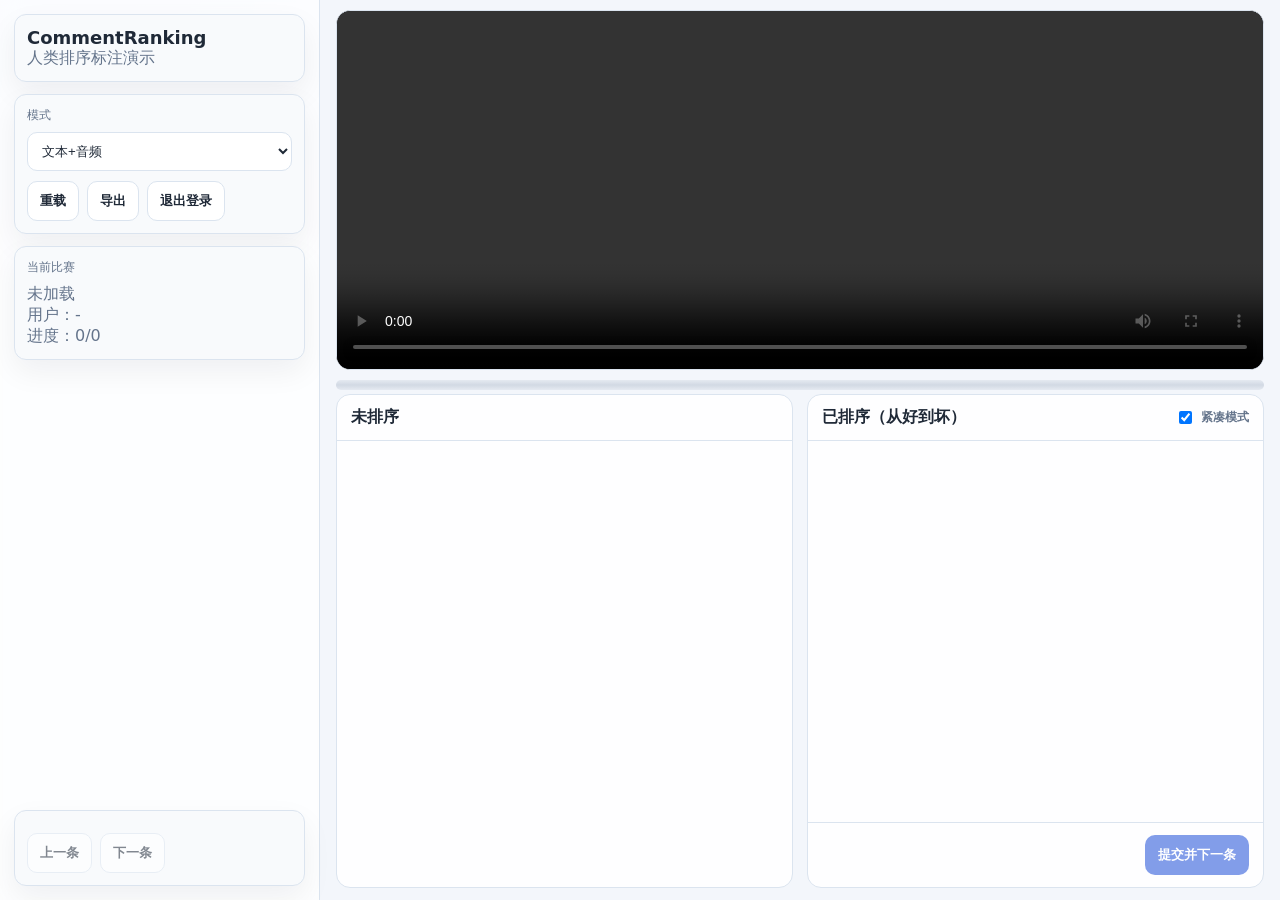
==== ui/index.html @ 96a300d4 "fix" ====
﻿<!doctype html>
<html lang="zh">
  <head>
    <meta charset="UTF-8" />
    <meta name="viewport" content="width=device-width, initial-scale=1.0" />
    <title>CommentRanking</title>
    <link rel="stylesheet" href="/ui/style.css" />
  </head>
  <body>
    <div id="app">
      <aside class="sidebar">
        <div class="sidebar__section">
          <div class="title">CommentRanking</div>
          <div class="muted">人类排序标注演示</div>
        </div>

        <div class="sidebar__section" id="actionsSection">
          <label class="label" for="modeSelect" id="modeLabel">模式</label>
          <select id="modeSelect" class="select">
            <option value="both">文本+音频</option>
            <option value="audio">仅音频</option>
            <option value="text">仅文本</option>
          </select>
          <div class="row">
            <button id="reloadBtn" class="btn btn--ghost">重载</button>
            <button id="exportBtn" class="btn btn--ghost">导出</button>
            <a class="btn btn--ghost admin-only" id="statsLink" href="/ui/stats/">统计</a>
            <button id="logoutBtn" class="btn btn--ghost">退出登录</button>
          </div>
        </div>

        <div class="sidebar__section" id="taskInfoSection">
          <div class="label">当前比赛</div>
          <div id="matchMeta" class="meta muted">未加载</div>
          <div class="meta muted">用户：<span id="userIdText">-</span></div>
          <div class="meta muted">进度：<span id="progressText">0</span></div>
        </div>

        <div class="sidebar__section sidebar__section--bottom" id="navSection">
          <div class="row">
            <button id="prevBtn" class="btn btn--ghost">上一条</button>
            <button id="nextBtn" class="btn btn--ghost">下一条</button>
          </div>
        </div>
      </aside>

      <main class="main">
        <section class="videoSection">
          <video id="video" class="video" controls playsinline></video>
        </section>
        <div id="videoResizeHandle" class="videoResizeHandle" role="separator" aria-orientation="horizontal" aria-label="调整视频高度"></div>

        <section class="sortSection">
          <div class="sortCols">
            <div class="col">
              <div class="col__header">未排序</div>
              <div id="unrankedList" class="list"></div>
            </div>

            <div class="col">
              <div class="col__header col__header--withTools">
                <span>已排序（从好到坏）</span>
                <label class="compactToggle">
                  <input id="rankedCompactToggle" type="checkbox" checked />
                  <span>紧凑模式</span>
                </label>
              </div>
              <div id="rankedList" class="list list--ranked"></div>
              <div class="actions">
                <button id="submitBtn" class="btn btn--primary" disabled>提交并下一条</button>
              </div>
            </div>
          </div>
        </section>
      </main>
    </div>

    <div id="statusText" class="srOnly" aria-live="polite"></div>

    <div id="completionOverlay" class="completionOverlay" hidden>
      <div class="completionBackdrop"></div>
      <div class="completionCard" role="dialog" aria-modal="true">
        <div class="completionTop">
          <div class="completionMark">完成</div>
          <div>
            <div class="completionTitle">任务已全部完成</div>
            <div id="completionSubtitle" class="muted">感谢你的标注贡献</div>
          </div>
        </div>

        <div class="completionStats">
          <div class="completionStat">
            <div class="completionStat__label">已完成</div>
            <div id="completionDone" class="completionStat__value">0</div>
          </div>
          <div class="completionStat">
            <div class="completionStat__label">总任务</div>
            <div id="completionTotal" class="completionStat__value">0</div>
          </div>
          <div class="completionStat">
            <div class="completionStat__label">用时</div>
            <div id="completionElapsed" class="completionStat__value">-</div>
          </div>
        </div>

        <div class="completionActions">
          <button id="completionExportJsonl" class="btn btn--primary">导出 JSONL</button>
          <button id="completionExportCsv" class="btn btn--ghost">导出 CSV</button>
          <a class="btn btn--ghost admin-only" href="/ui/stats/">进入统计页</a>
        </div>

        <div class="completionActions completionActions--secondary">
          <button id="completionRestart" class="btn btn--ghost">重新开始</button>
          <button id="completionContinue" class="btn btn--ghost">继续标注</button>
        </div>
      </div>
    </div>

    <script>
      (function () {
        var st = document.getElementById("statusText");
        if (st) st.textContent = "加载中…（若长时间不变请 Ctrl+F5，并确认 /ui/app.js 返回 text/javascript）";
        window.addEventListener("error", function (e) {
          var msg = (e && (e.message || (e.error && e.error.message))) || "unknown_error";
          if (st) st.textContent = "前端错误: " + msg;
        });
        window.addEventListener("unhandledrejection", function (e) {
          var reason = (e && e.reason) || "";
          var msg = (reason && (reason.message || String(reason))) || "unhandled_rejection";
          if (st) st.textContent = "请求失败: " + msg;
        });
      })();
    </script>
    <script type="module" src="/ui/app.js"></script>
  </body>
</html>
---- ui/style.css ----
:root {
  --bg: #f3f6fb;
  --panel: #ffffff;
  --panel2: #f8fafc;
  --text: #1f2937;
  --muted: #64748b;
  --border: #dbe4ef;
  --primary: #1d4ed8;
  --danger: #d14343;
  --video-h: 40vh;
}

* {
  box-sizing: border-box;
}

html,
body {
  height: 100%;
}

body {
  margin: 0;
  font-family: ui-sans-serif, system-ui, -apple-system, Segoe UI, Roboto, Helvetica, Arial, "Apple Color Emoji",
    "Segoe UI Emoji";
  background:
    radial-gradient(900px 500px at 8% 0%, #e7eefc 0%, rgba(231, 238, 252, 0) 58%),
    radial-gradient(720px 460px at 100% 10%, #e9f5f2 0%, rgba(233, 245, 242, 0) 62%),
    var(--bg);
  color: var(--text);
}

[hidden] {
  display: none !important;
}

.admin-only {
  display: none;
}

.adminShell {
  min-height: 100vh;
  display: grid;
  grid-template-columns: 280px 1fr;
}

.adminSidebar {
  background: rgba(255, 255, 255, 0.82);
  border-right: 1px solid var(--border);
  display: flex;
  flex-direction: column;
  padding: 14px;
  gap: 12px;
  backdrop-filter: blur(10px);
}

.adminSidebar__section {
  border: 1px solid var(--border);
  border-radius: 12px;
  padding: 12px;
  background: var(--panel2);
  box-shadow: 0 12px 30px rgba(15, 23, 42, 0.06);
}

.adminSidebar__spacer {
  margin-top: auto;
}

.adminSidebar__title {
  font-weight: 900;
  font-size: 16px;
  margin-bottom: 6px;
}

.adminNavItem {
  display: flex;
  align-items: center;
  justify-content: space-between;
  gap: 10px;
  padding: 10px;
  border-radius: 12px;
  border: 1px solid transparent;
  color: var(--text);
  text-decoration: none;
  font-weight: 800;
  background: #ffffff;
}

.adminNavItem:hover {
  border-color: #bfd0e7;
  background: #f4f8ff;
}

.adminNavItem--active {
  border-color: rgba(29, 78, 216, 0.35);
  background: rgba(29, 78, 216, 0.1);
}

.adminNavBadge {
  min-width: 22px;
  height: 22px;
  border-radius: 999px;
  background: rgba(209, 67, 67, 0.18);
  border: 1px solid rgba(209, 67, 67, 0.35);
  display: inline-flex;
  align-items: center;
  justify-content: center;
  font-size: 12px;
  font-weight: 900;
}

.adminLogout {
  width: 100%;
  border-color: rgba(239, 107, 107, 0.4);
  color: var(--danger);
}

.adminMain {
  min-width: 0;
}

#app {
  height: 100vh;
  display: grid;
  grid-template-columns: 320px 1fr;
  overflow: hidden;
}

.sidebar {
  background: rgba(255, 255, 255, 0.82);
  border-right: 1px solid var(--border);
  display: flex;
  flex-direction: column;
  padding: 14px;
  gap: 12px;
  backdrop-filter: blur(10px);
}

.sidebar__section {
  border: 1px solid var(--border);
  border-radius: 12px;
  padding: 12px;
  background: var(--panel2);
  box-shadow: 0 12px 30px rgba(15, 23, 42, 0.06);
}

.sidebar__section--bottom {
  margin-top: auto;
}

.title {
  font-weight: 700;
  font-size: 18px;
}

.muted {
  color: var(--muted);
}

.label {
  display: block;
  font-size: 12px;
  color: var(--muted);
  margin-bottom: 8px;
}

.select {
  width: 100%;
  padding: 10px;
  border-radius: 10px;
  border: 1px solid var(--border);
  background: #ffffff;
  color: var(--text);
}

.row {
  display: flex;
  gap: 8px;
  margin-top: 10px;
}

.btn {
  cursor: pointer;
  border: 1px solid var(--border);
  background: #ffffff;
  color: var(--text);
  padding: 10px 12px;
  border-radius: 10px;
  font-weight: 600;
}

.btn:disabled {
  opacity: 0.55;
  cursor: not-allowed;
}

.btn--ghost {
  background: #ffffff;
}

.btn--primary {
  background: var(--primary);
  border-color: rgba(29, 78, 216, 0.3);
  color: #ffffff;
}

.main {
  display: flex;
  flex-direction: column;
  height: 100%;
  min-height: 0;
  overflow: hidden;
}

.videoSection {
  padding: 10px 16px 6px 16px;
  position: sticky;
  top: 0;
  z-index: 5;
  background: var(--bg);
}

.videoResizeHandle {
  height: 10px;
  margin: 0 16px 4px 16px;
  border-radius: 999px;
  cursor: ns-resize;
  background: linear-gradient(
    to bottom,
    rgba(148, 163, 184, 0.15) 0%,
    rgba(148, 163, 184, 0.35) 50%,
    rgba(148, 163, 184, 0.15) 100%
  );
}

.videoResizeHandle:hover {
  background: linear-gradient(
    to bottom,
    rgba(29, 78, 216, 0.2) 0%,
    rgba(29, 78, 216, 0.45) 50%,
    rgba(29, 78, 216, 0.2) 100%
  );
}

.video {
  width: 100%;
  height: var(--video-h);
  min-height: 200px;
  background: #000;
  border-radius: 14px;
  border: 1px solid var(--border);
  object-fit: contain;
}

.sortSection {
  flex: 1;
  overflow: hidden;
  padding: 0 16px 12px 16px;
  min-height: 0;
}

.sortCols {
  height: 100%;
  display: grid;
  grid-template-columns: 1fr 1fr;
  gap: 14px;
}

.col {
  border: 1px solid var(--border);
  border-radius: 14px;
  background: rgba(255, 255, 255, 0.92);
  display: flex;
  flex-direction: column;
  overflow: hidden;
}

.col__header {
  padding: 12px 14px;
  border-bottom: 1px solid var(--border);
  font-weight: 700;
}

.col__header--withTools {
  display: flex;
  align-items: center;
  justify-content: space-between;
  gap: 10px;
}

.compactToggle {
  display: inline-flex;
  align-items: center;
  gap: 6px;
  font-size: 12px;
  color: var(--muted);
  user-select: none;
}

.list {
  flex: 1;
  overflow: auto;
  padding: 10px;
  display: flex;
  flex-direction: column;
  gap: 10px;
  overscroll-behavior: contain;
  scrollbar-gutter: stable;
}

.list--drop-active {
  box-shadow: inset 0 0 0 2px rgba(29, 78, 216, 0.32);
}

.actions {
  padding: 12px 14px;
  border-top: 1px solid var(--border);
  display: flex;
  justify-content: flex-end;
}

.card {
  border: 1px solid var(--border);
  background: #ffffff;
  border-radius: 12px;
  padding: 8px;
  display: flex;
  flex-direction: column;
  gap: 8px;
}

.card--dragging {
  opacity: 0.55;
}

.card--active {
  outline: 2px solid rgba(29, 78, 216, 0.45);
}

.card__header {
  display: flex;
  align-items: center;
  justify-content: space-between;
  gap: 8px;
}

.badge {
  min-width: 28px;
  height: 24px;
  border-radius: 999px;
  background: rgba(29, 78, 216, 0.1);
  color: var(--text);
  display: inline-flex;
  align-items: center;
  justify-content: center;
  font-weight: 800;
  font-size: 12px;
  padding: 0 8px;
}

.card__meta {
  display: flex;
  flex-wrap: wrap;
  gap: 8px;
  color: var(--muted);
  font-size: 12px;
}

.chip {
  border: 1px solid var(--border);
  border-radius: 999px;
  padding: 1px 7px;
  background: #f8fafc;
}

.card audio {
  width: 100%;
  height: 34px;
}

.card--compact {
  padding: 7px;
  gap: 6px;
}

.card--compact .textBox {
  max-height: 120px;
  padding: 8px;
}

.textSummary {
  width: 100%;
  border: 1px solid var(--border);
  background: #f8fafc;
  color: var(--muted);
  border-radius: 10px;
  padding: 6px 8px;
  text-align: left;
  font-size: 12px;
  line-height: 1.35;
  white-space: nowrap;
  overflow: hidden;
  text-overflow: ellipsis;
  cursor: pointer;
}

.textSummary:hover {
  border-color: rgba(29, 78, 216, 0.32);
  color: #334155;
}

.card__controls {
  display: flex;
  gap: 8px;
  flex-wrap: wrap;
}

.btnSmall {
  cursor: pointer;
  border: 1px solid var(--border);
  background: transparent;
  color: var(--text);
  padding: 6px 8px;
  border-radius: 10px;
  font-weight: 700;
  font-size: 12px;
}

.btnSmall--danger {
  border-color: rgba(239, 107, 107, 0.4);
  color: var(--danger);
}

.textBox {
  border: 1px solid var(--border);
  border-radius: 10px;
  padding: 10px;
  background: #f8fafc;
  max-height: 220px;
  overflow: auto;
  white-space: pre-wrap;
  line-height: 1.4;
}

.segments {
  display: flex;
  flex-direction: column;
  gap: 8px;
}

.seg {
  padding: 8px;
  border-radius: 10px;
  border: 1px solid var(--border);
  cursor: pointer;
  background: #ffffff;
}

.seg:hover {
  background: rgba(29, 78, 216, 0.06);
}

.seg__time {
  color: var(--muted);
  font-size: 12px;
  margin-bottom: 4px;
}

.dragHint {
  color: var(--muted);
  font-size: 12px;
}

.dropTarget {
  outline: 2px dashed rgba(29, 78, 216, 0.4);
  outline-offset: 2px;
}

.dropGap {
  height: 3px;
  margin: 4px 2px;
  border-radius: 999px;
  background: #3b82f6;
  box-shadow: 0 0 0 1px rgba(59, 130, 246, 0.24), 0 0 8px rgba(59, 130, 246, 0.45);
}

.completionOverlay {
  position: fixed;
  inset: 0;
  z-index: 50;
  display: grid;
  place-items: center;
  padding: 18px;
}

.completionBackdrop {
  position: absolute;
  inset: 0;
  background: radial-gradient(800px 400px at 30% 20%, rgba(29, 78, 216, 0.18), transparent 65%),
    radial-gradient(700px 500px at 70% 60%, rgba(6, 148, 162, 0.12), transparent 70%),
    rgba(248, 250, 252, 0.66);
  backdrop-filter: blur(10px);
}

.completionCard {
  position: relative;
  width: min(780px, 92vw);
  border-radius: 18px;
  padding: 18px;
  background: rgba(255, 255, 255, 0.92);
  border: 1px solid #d6e0ec;
  box-shadow: 0 22px 80px rgba(15, 23, 42, 0.18);
}

.completionCard::before {
  content: "";
  position: absolute;
  inset: -1px;
  border-radius: 18px;
  background: linear-gradient(135deg, rgba(29, 78, 216, 0.25), rgba(255, 255, 255, 0.75), rgba(6, 148, 162, 0.2));
  z-index: -1;
  filter: blur(0.2px);
}

.completionTop {
  display: flex;
  gap: 14px;
  align-items: center;
  padding: 8px 6px 16px 6px;
}

.completionMark {
  width: 58px;
  height: 58px;
  border-radius: 16px;
  display: grid;
  place-items: center;
  font-weight: 900;
  background: rgba(29, 78, 216, 0.12);
  border: 1px solid rgba(29, 78, 216, 0.25);
}

.completionTitle {
  font-size: 20px;
  font-weight: 900;
}

.completionStats {
  display: grid;
  grid-template-columns: repeat(3, 1fr);
  gap: 12px;
  padding: 10px 6px;
}

.completionStat {
  border: 1px solid var(--border);
  background: #f8fafc;
  border-radius: 14px;
  padding: 12px;
}

.completionStat__label {
  color: var(--muted);
  font-size: 12px;
  margin-bottom: 6px;
}

.completionStat__value {
  font-size: 22px;
  font-weight: 900;
}

.completionActions {
  display: flex;
  flex-wrap: wrap;
  gap: 10px;
  padding: 14px 6px 6px 6px;
}

.completionActions--secondary {
  padding-top: 6px;
  opacity: 0.95;
}

.srOnly {
  position: absolute;
  width: 1px;
  height: 1px;
  padding: 0;
  margin: -1px;
  overflow: hidden;
  clip: rect(0, 0, 0, 0);
  white-space: nowrap;
  border: 0;
}

body.isResizing {
  cursor: ns-resize;
  user-select: none;
}

body.isDraggingCard {
  cursor: grabbing;
}
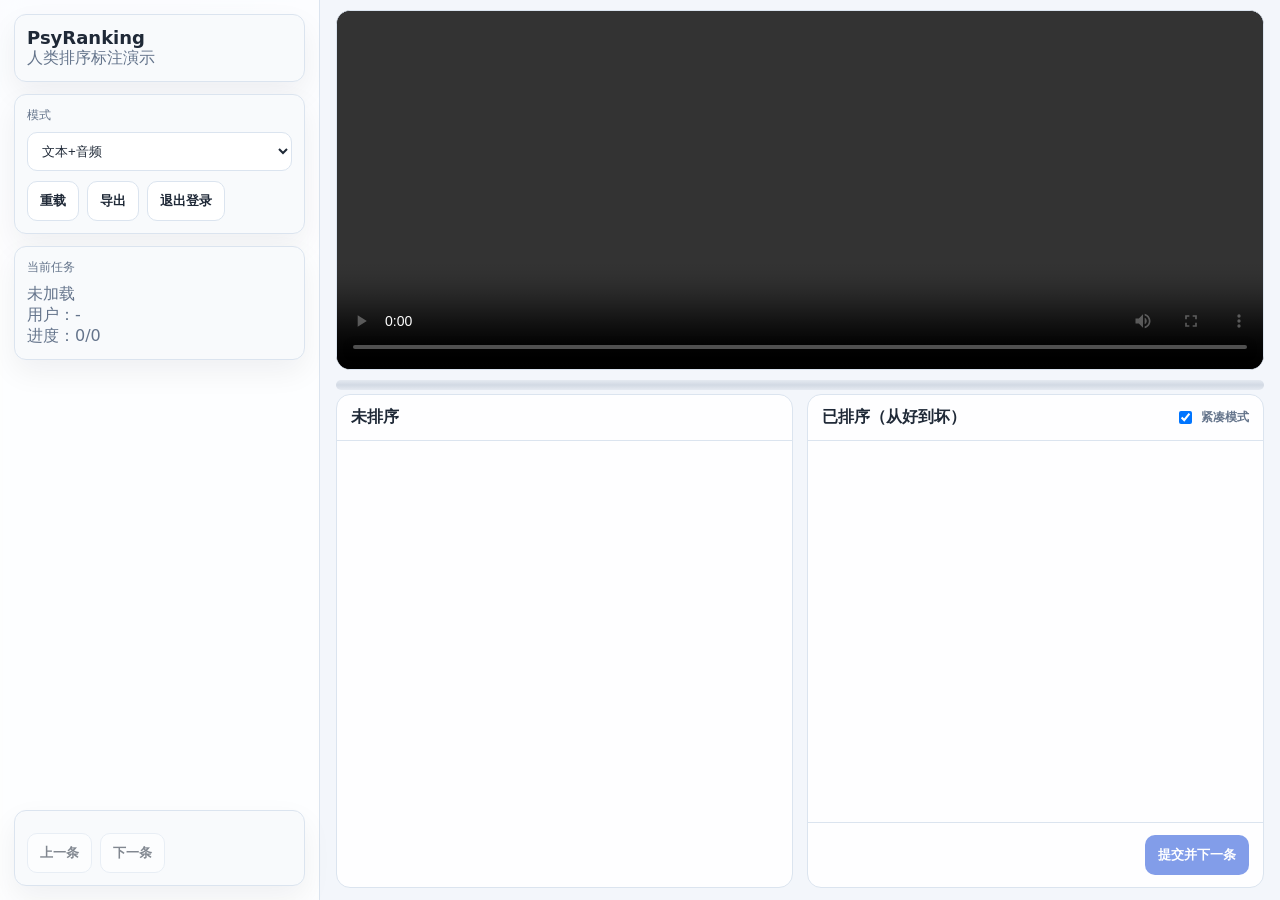
==== commit 8be0e134: "Psy更新" ====
--- a/ui/index.html
+++ b/ui/index.html
@@ -3,14 +3,14 @@
   <head>
     <meta charset="UTF-8" />
     <meta name="viewport" content="width=device-width, initial-scale=1.0" />
-    <title>CommentRanking</title>
+    <title>PsyRanking</title>
     <link rel="stylesheet" href="/ui/style.css" />
   </head>
   <body>
     <div id="app">
       <aside class="sidebar">
         <div class="sidebar__section">
-          <div class="title">CommentRanking</div>
+          <div class="title">PsyRanking</div>
           <div class="muted">人类排序标注演示</div>
         </div>
 
@@ -20,6 +20,7 @@
             <option value="both">文本+音频</option>
             <option value="audio">仅音频</option>
             <option value="text">仅文本</option>
+            <option value="text_compare">纯文本对比</option>
           </select>
           <div class="row">
             <button id="reloadBtn" class="btn btn--ghost">重载</button>
@@ -30,7 +31,7 @@
         </div>
 
         <div class="sidebar__section" id="taskInfoSection">
-          <div class="label">当前比赛</div>
+          <div class="label">当前任务</div>
           <div id="matchMeta" class="meta muted">未加载</div>
           <div class="meta muted">用户：<span id="userIdText">-</span></div>
           <div class="meta muted">进度：<span id="progressText">0</span></div>
@@ -45,6 +46,10 @@
       </aside>
 
       <main class="main">
+        <section id="promptSection" class="promptSection" hidden>
+          <div id="promptLabel" class="promptSection__label">原始文本</div>
+          <div id="promptText" class="promptSection__content"></div>
+        </section>
         <section class="videoSection">
           <video id="video" class="video" controls playsinline></video>
         </section>
--- a/ui/style.css
+++ b/ui/style.css
@@ -210,6 +210,34 @@
   height: 100%;
   min-height: 0;
   overflow: hidden;
+}
+
+.promptSection {
+  margin: 10px 16px 6px 16px;
+  padding: 16px 18px;
+  border: 1px solid var(--border);
+  border-radius: 14px;
+  background: rgba(255, 255, 255, 0.92);
+  box-shadow: 0 12px 30px rgba(15, 23, 42, 0.06);
+  overflow: auto;
+}
+
+.promptSection__label {
+  font-size: 12px;
+  font-weight: 700;
+  color: var(--muted);
+  margin-bottom: 10px;
+}
+
+.promptSection__content {
+  white-space: pre-wrap;
+  line-height: 1.65;
+}
+
+.promptSection__content pre {
+  margin: 0;
+  white-space: pre-wrap;
+  font: inherit;
 }
 
 .videoSection {
@@ -252,6 +280,15 @@
   object-fit: contain;
 }
 
+#app.app--text-compare .promptSection {
+  display: block;
+}
+
+#app.app--text-compare .videoSection,
+#app.app--text-compare .videoResizeHandle {
+  display: none;
+}
+
 .sortSection {
   flex: 1;
   overflow: hidden;
